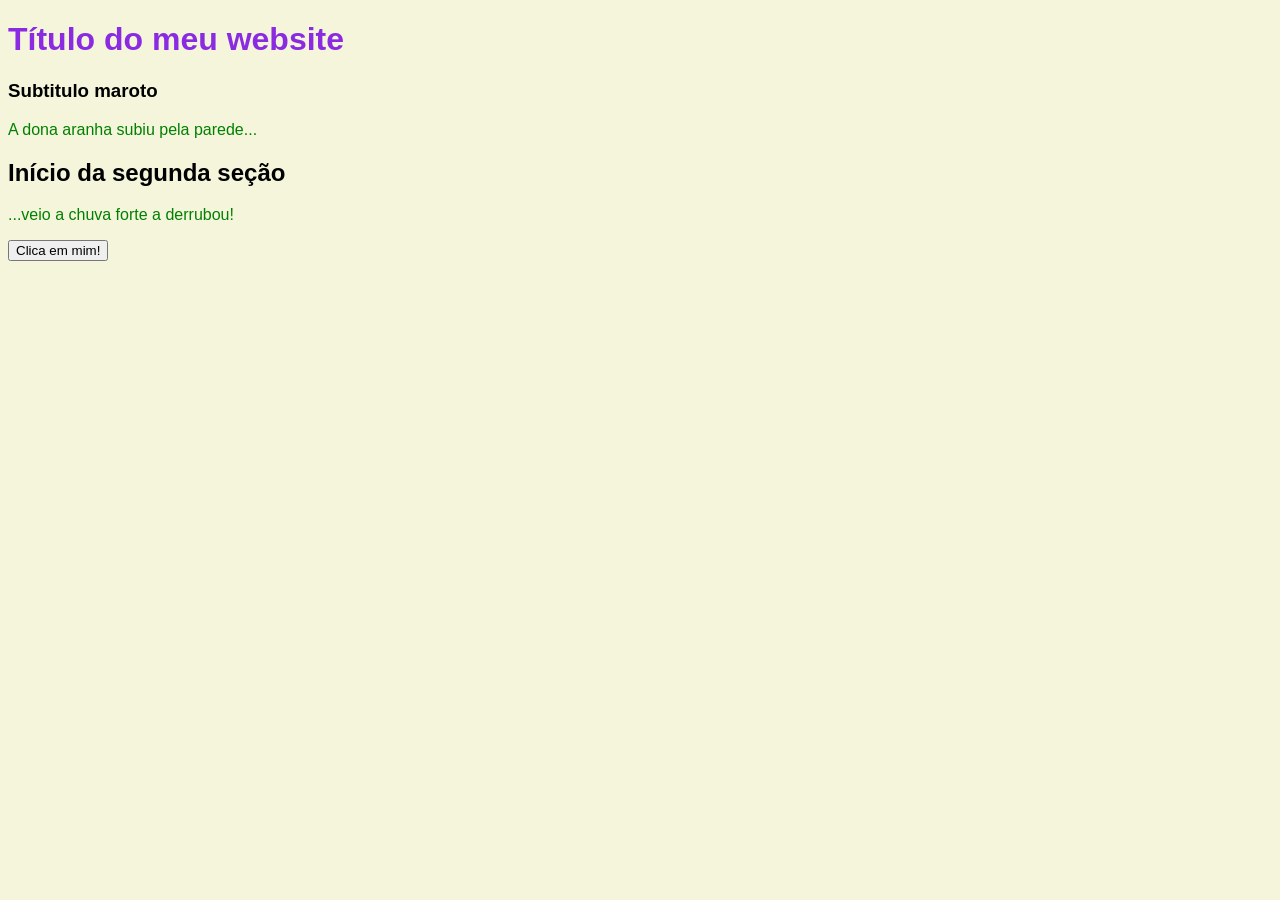
==== 01-landing-page-html-css/index.html @ c45aac81 "feat: adiciona projetos do modulo 04 do curso Java Web" ====
<!DOCTYPE html> 
<html lang="en">
    <head>
        <meta charset="UTF-8">
         <meta name="viewport" content="width=device-width, initial-scale=1.0">
        <title>Document</title>
    </head>
    <body>
        <div>
            <h1 id="titulo">Título do meu website</h1>
            <h3>Subtitulo maroto</h3>
            <p class="meu-paragrafo">A dona aranha subiu pela parede...</p>
        </div>
        <div>
            <h2>Início da segunda seção</h2>
            <p class="meu-paragrafo">...veio a chuva forte a derrubou!</p>
            <button onclick="abreAlerta()">Clica em mim!</button>
        </div>
    </body>
    <style> 
        html {
            background-color: beige;
            font-family: 'Segoe UI', Tahoma, Geneva, Verdana, sans-serif;
        }

        .meu-paragrafo {
            color: green;
        }

        #titulo {
            color: blueviolet;
        }
    </style>
    <script>
        function abreAlerta() {
            alert('Funcionoooooooou! Yay')
        }
    </script>
</html>
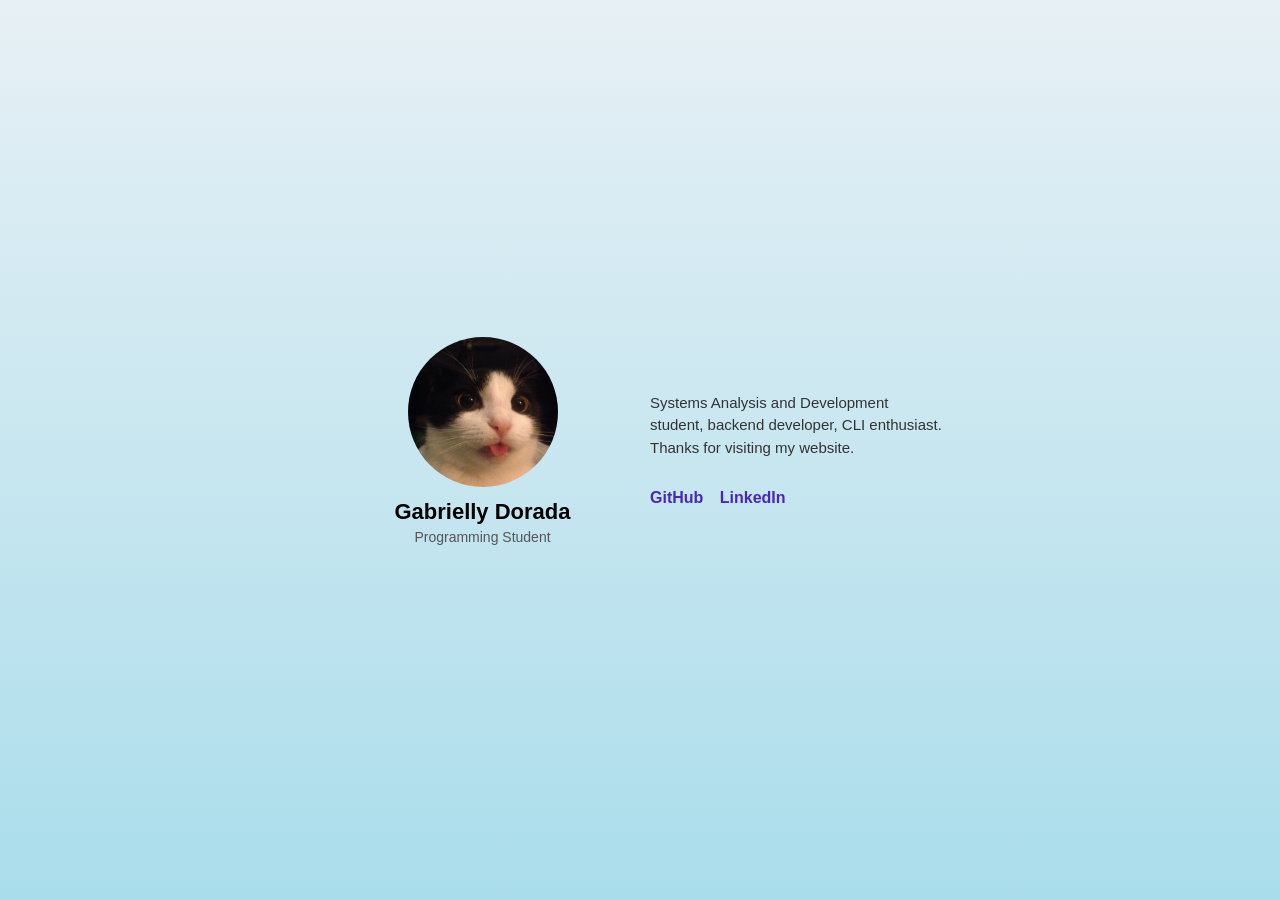
==== commit c0545b11: "feat: implementa pagina pessoal com CSS responsivo e diario de estudos" ====
--- a/01-landing-page-html-css/index.html
+++ b/01-landing-page-html-css/index.html
@@ -3,33 +3,36 @@
     <head>
         <meta charset="UTF-8">
          <meta name="viewport" content="width=device-width, initial-scale=1.0">
-        <title>Document</title>
+        <title>Gabrielly Dorada</title>
+        <link rel="stylesheet" type="text/css" href="style.css">
     </head>
     <body>
-        <div>
-            <h1 id="titulo">Título do meu website</h1>
-            <h3>Subtitulo maroto</h3>
-            <p class="meu-paragrafo">A dona aranha subiu pela parede...</p>
-        </div>
-        <div>
-            <h2>Início da segunda seção</h2>
-            <p class="meu-paragrafo">...veio a chuva forte a derrubou!</p>
-            <button onclick="abreAlerta()">Clica em mim!</button>
+        <div class="wrapper">
+
+            <div class="left">
+                <img class="profile-picture" src="img/profile.jpg" width="200"/>
+                <h1 class="name">Gabrielly Dorada</h1>
+                <h4 class ="subtitle">Programming Student</h4>
+            </div>
+
+            <div class="right">
+                <p class="bio">
+                    Systems Analysis and Development student, backend developer, CLI enthusiast.
+                    Thanks for visiting my website.
+                </p>
+                <ul class="social-links">
+                    <li> 
+                        <a href="https://github.com/gabdorada">GitHub</a>
+                    </li>
+                    <li>
+                        <a href="https://www.linkedin.com/in/gabdorada/">LinkedIn</a>
+                    </li>
+                </ul>
+            </div>
         </div>
     </body>
     <style> 
-        html {
-            background-color: beige;
-            font-family: 'Segoe UI', Tahoma, Geneva, Verdana, sans-serif;
-        }
-
-        .meu-paragrafo {
-            color: green;
-        }
-
-        #titulo {
-            color: blueviolet;
-        }
+       
     </style>
     <script>
         function abreAlerta() {
--- a/01-landing-page-html-css/style.css
+++ b/01-landing-page-html-css/style.css
@@ -0,0 +1,90 @@
+html, body {
+  display: flex;
+  align-items: center;
+  justify-content: center;
+  height: 100vh;
+  margin: 0px;
+  padding: 0px;
+  font-family: 'Open Sans', sans-serif;
+  
+  background: linear-gradient(to bottom, rgba(231, 240, 245, 1) 0%, rgba(170, 221, 235, 1) 100%);
+}
+
+.wrapper {
+  max-width: 700px;
+  width: 90%;
+  display: flex;
+  flex-direction: row;
+  align-items: center;
+}
+
+.left, .right {
+  margin: 10px;
+  flex: 1;
+  display: flex;
+  flex-direction: column;
+  justify-content: center;
+}
+
+.left {
+  align-items: center;
+}
+
+.right {
+  align-items: flex-start;
+}
+
+.profile-picture {
+  width: 150px;
+  height: 150px;
+  object-fit: cover;
+  border-radius: 50%;
+  margin-bottom: 12px;
+}
+
+.name {
+  font-family: 'Roboto', sans-serif;
+  font-size: 22px;
+  margin: 0;
+}
+
+.subtitle {
+  font-weight: normal;
+  font-size: 14px;
+  color: #555;
+  margin-top: 4px;
+}
+
+.title {
+  font-size: 14px;
+  color: #555;
+  margin-top: 4px;
+}
+
+.bio {
+  font-size: 15px;
+  line-height: 1.5;
+  color: #333;
+}
+
+.social-links {
+  list-style: none;
+  padding-left: 0px;
+  font-size: 16px;
+  margin-top: 15px;
+}
+
+.social-links li {
+  display: inline-block;
+  margin-right: 12px;
+}
+
+.social-links a {
+  text-decoration: none;
+  color: #4a27b8; 
+  font-weight: 600;
+}
+
+.social-links a:hover {
+  opacity: 0.8;
+}
